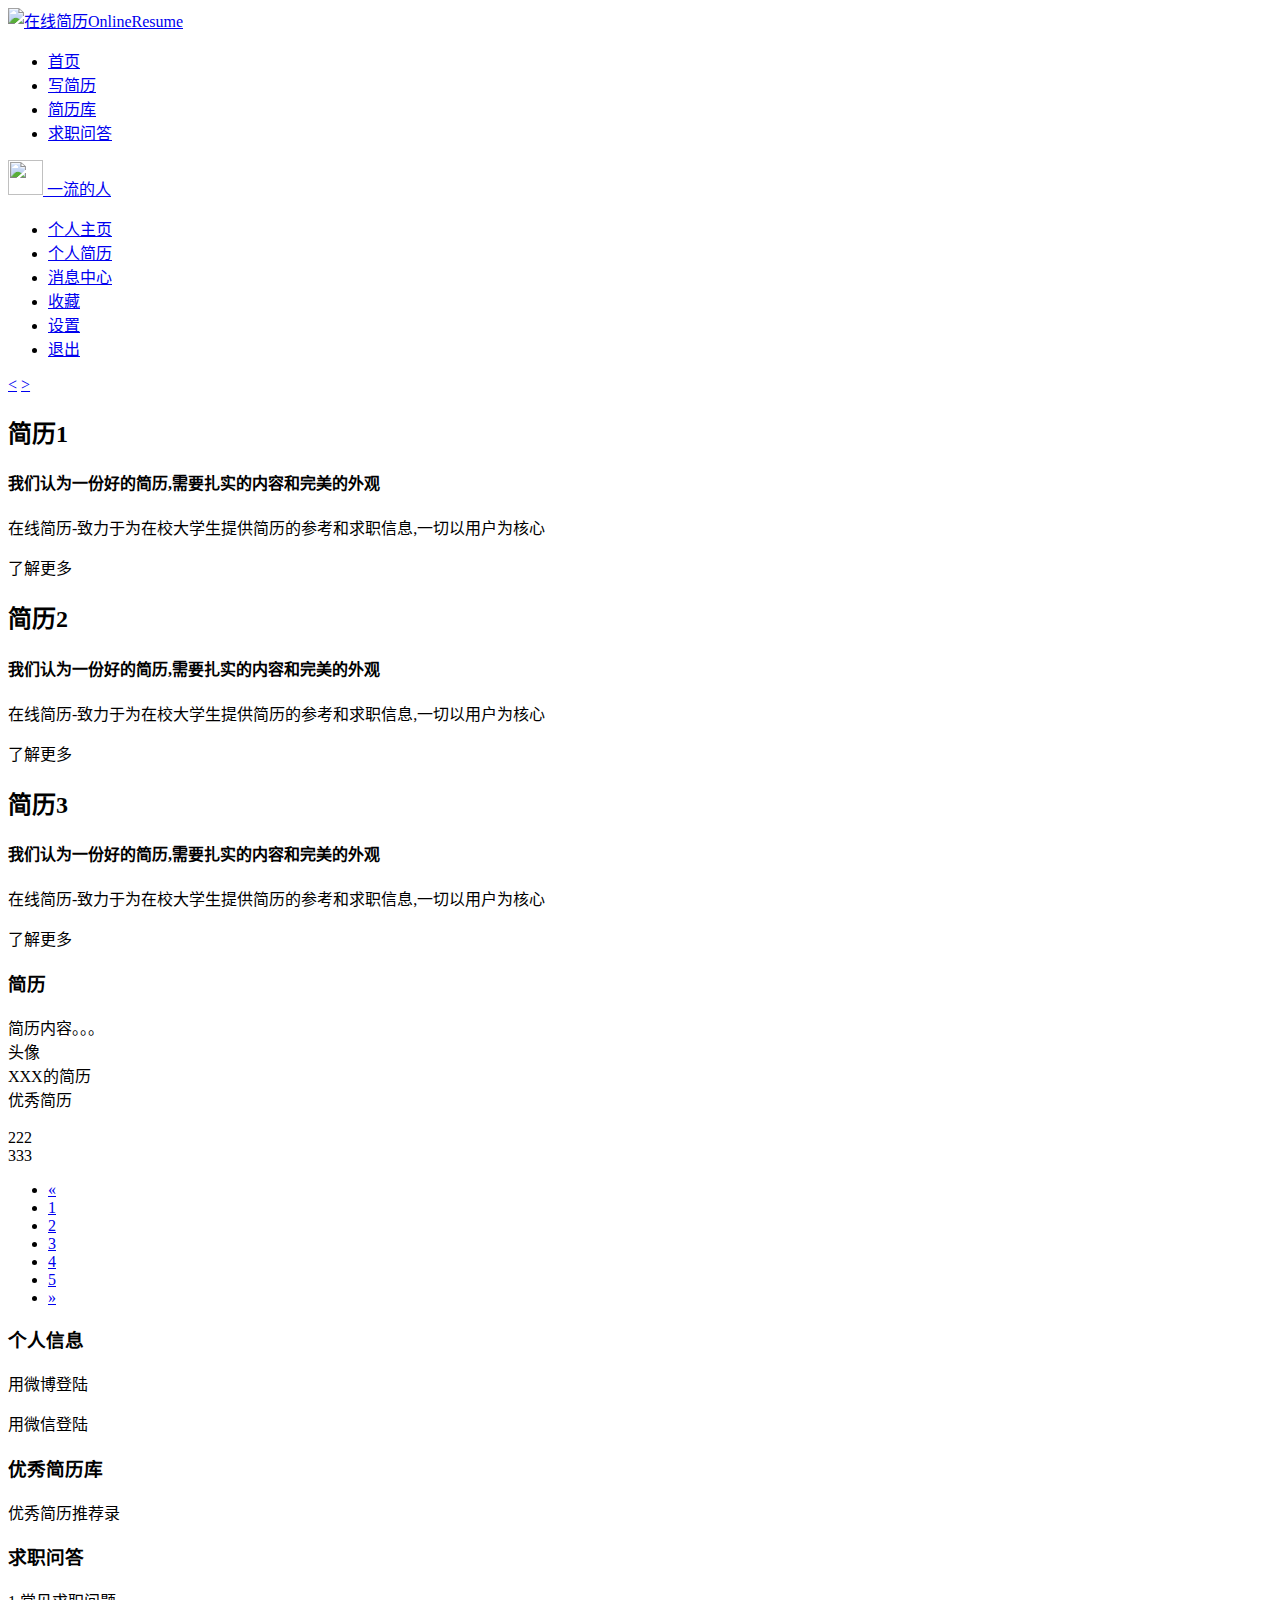
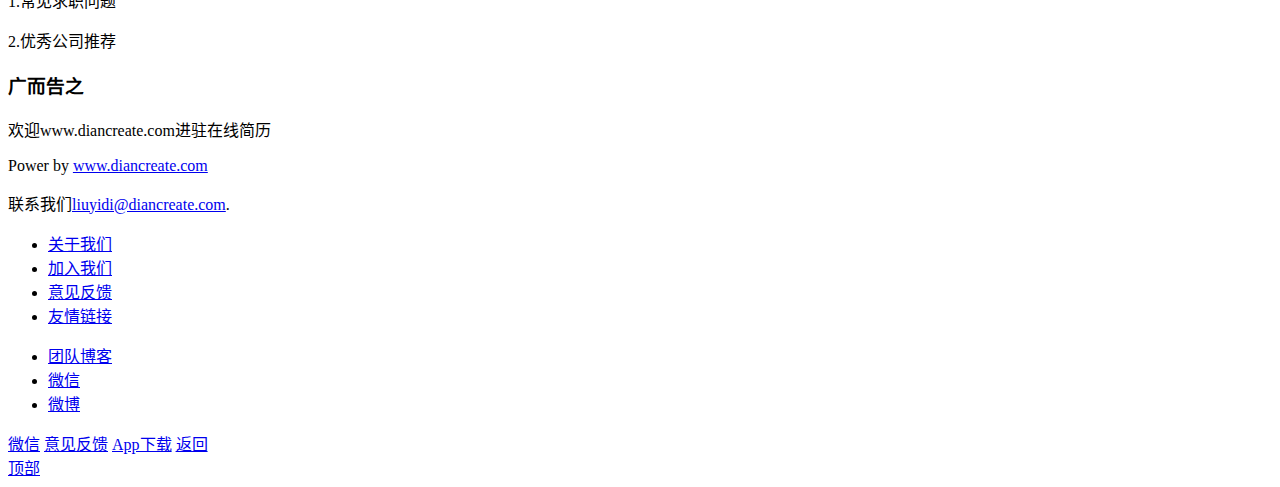
==== index.html @ 69281690 "add register.html README.md" ====
<!Doctype html>
<html lang="zh-cn">
<head>
    <meta http-equiv="content-type" content="text/html charset=utf-8">
    <title>OnlineResume</title>
    <meta name="keywords" content="在线简历，大学生求职神器">
    <meta name="description" content="OnlineResume-在线简历生成器">
    <meta name="viewport" content="width=device-width,initial-scale=1">
    <link rel="icon" href="" type="image/x-icon">
    <!--CSS-->
    <link rel="stylesheet" type="text/css" href="static/css/global.css"/>
    <link rel="stylesheet" type="text/css" href="static/css/site.css"/>
    
</head>
<body class="body_wrapper">
<div class="header_wrap ">
   <div class="header">
        <div class="logo">
            <a href="/"><img src="static/img/logo3.png" width="120" height="60" alt="在线简历OnlineResume"></a>
        </div>
        <div class="nav">
            <ul class="">
                <li class="active nav_index"><a href="index.html">首页</a></li>
                <li><a href="resume/write.html">写简历</a></li>
                <li><a href="resume/storage.html">简历库</a></li>
                <li><a href="wenda/wenda.html">求职问答</a></li>
            </ul>
        </div>
        <!--<form class="nav-search" method="get" action="/search/s">
            <input type="text" name="q" class="nav-input" value="搜索简历">
            <a href="#" class="search-btn"></a>
        </form>-->
        <div class="menu">
            <!--<div class="inbox"><a href="{:U('User/notification')}">消息</a></div>-->
            <div class="menu_islogin">   
                <div class="uinfo" id="nav-pulldown">
                    <a class="ulink" href="/">
                       <img src="" width="35" height="35" alt="" title=""/>
                       <span>一流的人</span>
                    </a>
                </div>
                <ul class="userlist">
                    <li><a class="icon icon4" href="/"><i></i><span>个人主页</span></a></li>
                    <li><a class="icon icon5" href="/"><i></i><span>个人简历</span></a></li>
                    <li><a class="icon icon6" href="/"><i></i><span>消息中心</span></a></li>
                    <li><a class="icon icon7" href="/"><i></i><span>收藏</span></a></li>
                    <li><a class="icon icon8" href="/"><i></i><span>设置</span></a></li>
                    <li><a class="icon icon9" href="/"><i></i><span>退出</span></a></li>
                </ul>
            </div>
        </div> <!--menu-->  
   </div> <!--header-->
</div>

<div class="banner container">
    <div class="banner-box">
        <a href="javascript:;" id="prev" class="arrow"> &lt;</a>
        <a href="javascript:;" id="next" class="arrow"> &gt;</a>
        <div id="lists" style="left: -1000px">
            <div class="list" data-index="1">
                <h2>简历1</h2>
                <h4>我们认为一份好的简历,需要扎实的内容和完美的外观</h4>
                <p>在线简历-致力于为在校大学生提供简历的参考和求职信息,一切以用户为核心</p>
                <p><a class="btn btn-primary btn-lg">了解更多</a></p>
            </div>
            <div class="list" data-index="2">
                <h2>简历2</h2>
                <h4>我们认为一份好的简历,需要扎实的内容和完美的外观</h4>
                <p>在线简历-致力于为在校大学生提供简历的参考和求职信息,一切以用户为核心</p>
                <p><a class="btn btn-primary btn-lg">了解更多</a></p>
            </div>
            <div class="list">
                <h2>简历3</h2>
                <h4>我们认为一份好的简历,需要扎实的内容和完美的外观</h4>
                <p>在线简历-致力于为在校大学生提供简历的参考和求职信息,一切以用户为核心</p>
                <p><a class="btn btn-primary btn-lg">了解更多</a></p>
            </div>
        </div>
        <div id="buttons">
            <span class="on"></span>
            <span></span>
            <span></span>
        </div>
    </div>
</div>

<div class="container">
    <div class="main">
        <div class="panel panel-primary">
            <div class="panel-heading">
                <h3 class="panel-title">简历</h3>
            </div>
            <div class="panel-body">
                简历内容。。。
            </div>
        </div>
        <div class="content">
            <div class="content-list">
                <div class="content-list-img"><img src="" alt="">头像</div>
                <div class="content-list-cont">
                    <div class="content-list-title">
                        XXX的简历
                    </div>
                    <div class="content-list-body">
                        优秀简历
                    </div>
                </div>
            </div>
            <div class="content-list">
                <div class="content-list-img"><img src="" alt=""></div>
                <div class="content-list-cont">
                    222
                </div>
            </div>
            <div class="content-list">333</div>
        </div>
        <!--pagination-->
        <ul class="pagination">
            <li class="disabled"><a href="#">«</a></li>
            <li class="active"><a href="#">1</a></li>
            <li><a href="#">2</a></li>
            <li><a href="#">3</a></li>
            <li><a href="#">4</a></li>
            <li><a href="#">5</a></li>
            <li><a href="#">»</a></li>
        </ul>
    </div>

    <div class="sider">  
        <div class="panel panel-primary">
          <div class="panel-heading">
            <h3 class="panel-title">个人信息</h3>
          </div>
          <div class="panel-body">
            <p>用微博登陆</p>
            <p>用微信登陆</p>
          </div>
        </div>

        <div class="panel panel-warning">
          <div class="panel-heading">
            <h3 class="panel-title">优秀简历库</h3>
          </div>
          <div class="panel-body">
            优秀简历推荐录
          </div>
        </div>

        <div class="panel panel-danger">
          <div class="panel-heading">
            <h3 class="panel-title">求职问答</h3>
          </div>
          <div class="panel-body">
            <p> 1.常见求职问题 </p>
            <p> 2.优秀公司推荐 </p>
          </div>
        </div>

        <div class="panel panel-info">
          <div class="panel-heading">
            <h3 class="panel-title">广而告之</h3>
          </div>
          <div class="panel-body">
            欢迎www.diancreate.com进驻在线简历
          </div>
        </div>
    </div>
</div>
<div class="clear-footer"></div>

<!--*********************************************footer********************************-->
<div class="footer">
<footer class="container">
    <div class="footer_content clearfix">
        <div class="footer_left">
            <p>Power by <a href="http://www.diancreate.com" rel="nofollow">www.diancreate.com</a></p>
            <p>联系我们<a href="mailto:liuyidi@diancreate.com">liuyidi@diancreate.com</a>.</p>
        </div>
        <div class="footer_center">
            <ul class="list-unstyled">
                <li><a href="about/us.html">关于我们</a></li>
                <li><a href="about/jobs">加入我们</a></li>
                <li><a href="about/feedback">意见反馈</a></li>
                <li><a href="about/friendlink">友情链接</a></li>
            </ul>
        </div>
        <div class="footer_right">
            <ul class="list-unstyled">
                <li><a href="http://blog.diancreate.com" onclick="pageTracker._link(this.href); return false;">团队博客</a></li>
                <li><a href="http://weixin.qq.com/diancreate">微信</a></li>
                <li><a href="https://weibo.com/diancreate">微博</a></li>        
            </ul>
        </div>   
    </div>
</footer>
</div>
<div id="GoTop" class="gotop">
    <a href="javascript:;" class="gotop-weixin">微信</a>
    <a href="/about/feedback" class="gotop-msg" target="_blank">意见反馈</a>
    <a href="m/app" class="gotop-app">App下载</a>
    <a class="gotop-top" href="#top">返回<br/>顶部</a>
</div>
<!--JS
<script src="http://lib.sinaapp.com/js/jquery/1.9.0/jquery.min.js"></script>
<script>
//判断是否成功将Jquery库引入，如果没有成功引入则引入本地Jquery库
if (typeof jQuery == 'undefined') {
    document.write("<script type=\"text/javascript\" src=\"static/js/jquery-1.9.0.min.js\"><\/script>");
}
</script>
<script src="http://lib.sinaapp.com/js/bootstrap/3.0.0/js/bootstrap.min.js"></script>
-->
<script src="static/js/jquery.min.js"></script>
<script src="static/js/jiaodiantu.js"></script>
<script src="static/js/nav.js"></script>

</body>
</html>
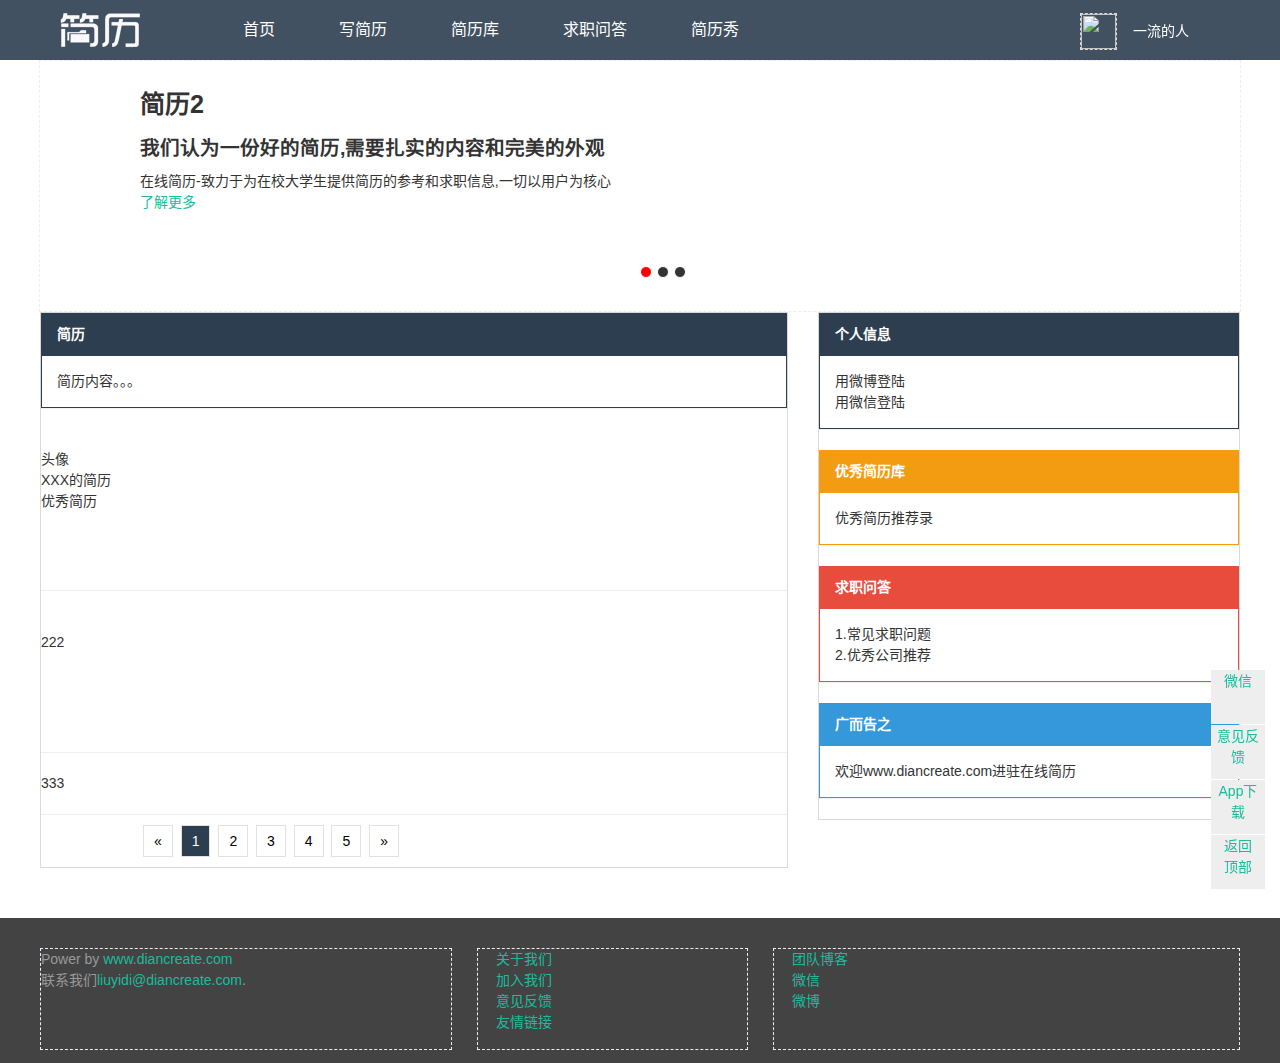
==== commit 0b04eefc: "add" ====
--- a/index.html
+++ b/index.html
@@ -10,20 +10,21 @@
     <!--CSS-->
     <link rel="stylesheet" type="text/css" href="static/css/global.css"/>
     <link rel="stylesheet" type="text/css" href="static/css/site.css"/>
-    
+
 </head>
 <body class="body_wrapper">
-<div class="header_wrap ">
+<div class="header_wrap">
    <div class="header">
         <div class="logo">
-            <a href="/"><img src="static/img/logo3.png" width="120" height="60" alt="在线简历OnlineResume"></a>
+            <a href="/"><img src="static/images/logo3.png" width="120" height="60" alt="在线简历OnlineResume"></a>
         </div>
         <div class="nav">
             <ul class="">
                 <li class="active nav_index"><a href="index.html">首页</a></li>
                 <li><a href="resume/write.html">写简历</a></li>
                 <li><a href="resume/storage.html">简历库</a></li>
-                <li><a href="wenda/wenda.html">求职问答</a></li>
+                <li><a href="forum/forum.html">求职问答</a></li>
+                <li><a href="show/index.html">简历秀</a></li>
             </ul>
         </div>
         <!--<form class="nav-search" method="get" action="/search/s">
@@ -40,12 +41,12 @@
                     </a>
                 </div>
                 <ul class="userlist">
-                    <li><a class="icon icon4" href="/"><i></i><span>个人主页</span></a></li>
+                    <li><a class="icon icon4" href="user/user.html"><i></i><span>个人主页</span></a></li>
                     <li><a class="icon icon5" href="/"><i></i><span>个人简历</span></a></li>
                     <li><a class="icon icon6" href="/"><i></i><span>消息中心</span></a></li>
                     <li><a class="icon icon7" href="/"><i></i><span>收藏</span></a></li>
                     <li><a class="icon icon8" href="/"><i></i><span>设置</span></a></li>
-                    <li><a class="icon icon9" href="/"><i></i><span>退出</span></a></li>
+                    <li><a class="icon icon9" href="javascript:logout();"><i></i><span>退出</span></a></li>
                 </ul>
             </div>
         </div> <!--menu-->  
@@ -200,6 +201,44 @@
     <a href="m/app" class="gotop-app">App下载</a>
     <a class="gotop-top" href="#top">返回<br/>顶部</a>
 </div>
+
+<!--意见反馈-->
+
+<!--<div id="feedback">-->
+    <!--<div id="feedback-icon">-->
+        <!--<div class="feedback-iconw">-->
+            <!--<i></i>-->
+            <!--<span>我要反馈</span>-->
+        <!--</div>-->
+        <!--<em class="error fb-limit">-->
+            <!--今天反馈的已经超过限制。-->
+            <!--<i></i>-->
+        <!--</em>-->
+        <!--<em class="error hide fb-suc">-->
+            <!--反馈提交成功!-->
+        <!--</em>-->
+    <!--</div>-->
+    <!--<div id="feedback-content">-->
+        <!--<div class="feedback-close">x</div>-->
+        <!--<textarea name="" id="" cols="30" rows="10"></textarea>-->
+        <!--<input type="text" name="email"/>-->
+        <!--<em class="error hide">-->
+            <!--<span>您还没填写反馈呢</span>-->
+            <!--<i></i>-->
+        <!--</em>-->
+        <!--<input type="hidden" id="login-email" value/>-->
+        <!--<input type="hidden" id="login-phone" value/>-->
+        <!--<input type="hidden" id="login-usertoken" value/>-->
+    <!--</div>-->
+    <!--<script>-->
+        <!--//定义全局配置-->
+        <!--window.global = window.global || {};-->
+        <!--global.email = "";  //用户登录邮箱-->
+        <!--global.usertoken = jQuery.cookie('user-token');  //用户登录信息-->
+        <!--global.idMd5 = "";  //md5加密后的ID-->
+    <!--</script>-->
+<!--</div>-->
+
 <!--JS
 <script src="http://lib.sinaapp.com/js/jquery/1.9.0/jquery.min.js"></script>
 <script>
@@ -210,9 +249,9 @@
 </script>
 <script src="http://lib.sinaapp.com/js/bootstrap/3.0.0/js/bootstrap.min.js"></script>
 -->
-<script src="static/js/jquery.min.js"></script>
-<script src="static/js/jiaodiantu.js"></script>
-<script src="static/js/nav.js"></script>
+<script src="static/js/lib/jquery.min.js"></script>
+<script src="static/js/index.js"></script>
+<script src="static/js/global.js"></script>
 
 </body>
 </html>--- a/static/css/global.css
+++ b/static/css/global.css
@@ -0,0 +1,398 @@
+@charset "utf-8";
+/**
+ *声明:借鉴于@sofish的typo.css以及reset.css和normalize.css 二次开发而来
+ */
+
+/*---------------------------------定义body全局-------------------------------------*/
+
+/**
+ *定义全局字体颜色和背景颜色
+ *1.chrome、safari
+ *2.firefox系统
+ *3.ie系统
+ */
+html{
+	color:#333;
+	background-color: #fff;
+	-webkit-text-size-adjust:100%;  /* 1 */
+	-ms-text-size-adjust:100%;
+	text-rendering:optimizelegibility;
+	-moz-osx-font-smoothing:grayscale; /* 2 */
+	-webkit-font-smoothing:grayscale;
+}
+
+/*项目仅仅支持IE9+ | Chrome | firefox等,推荐在html中加入.borderbox*/
+html.borderbox *, html.borderbox *:before, html.borderbox *:after {
+  -moz-box-sizing:border-box; /* 2 */
+  -webkit-box-sizing:border-box; /* 1 */
+  box-sizing:border-box;
+}
+
+/* 内外边距通常让各个浏览器样式的表现位置不同  类似于YUI*/
+body, dl, dt, dd, ul, ol, li, h1, h2, h3, h4, h5, h6, pre, code, form, fieldset, 
+legend, input, textarea, p, blockquote, th, td, hr, button, article, aside, 
+details, figcaption, figure, footer, header, menu, nav, section{
+	margin:0;
+	padding:0;
+}
+
+/*HTML5标签设置*/
+article, aside, details, figcaption, figure, footer, header, menu, nav, section{
+  display:block;
+}
+
+/* HTML5 媒体文件跟 img 保持一致 */
+audio, canvas, video{
+  display:inline-block;
+  *display:inline;
+  *zoom:1;
+}
+
+/* 要注意表单元素并不继承父级 font 的问题 */
+/**
+ *默认1em=16px
+ *设置行高为1.8倍,也就是16*1.8=28.8px,1.8em
+ */
+body, button, input, select, textarea{
+  font:400 14px/1.5 Avenir, Microsoft Yahei, Hiragino Sans GB, Microsoft Sans Serif, WenQuanYi Micro Hei, sans-serif;
+}
+
+/* ---------------------------------定义表单Forms----------------------------------- */
+
+/* 去除 IE6 input/button 多余的空白 */
+button, input{
+  *width:auto;
+  *overflow:visible;
+
+  /* 让 input 和 button 一样高 */
+  line-height:normal;
+}
+
+button::-moz-focus-inner,
+input::-moz-focus-inner{
+  padding:0;
+  border:0;
+}
+
+/* 去除 webkit 中 input 和 textarea 的默认样式  */
+input,textarea{
+  /*-webkit-appearance:none;*/
+  border-radius:0;
+}
+
+button,input,optgroup,select,textarea{
+	color:inherit;
+	font: inherit;
+	margin: 0;
+}
+
+button {overflow: visible;}
+
+button,select {text-transform: none;}
+
+button,html input[type="button"], 
+input[type="reset"],
+input[type="submit"] {
+  -webkit-appearance: button; 
+  cursor: pointer; 
+}
+
+button[disabled],html input[disabled] {
+  cursor: default;
+}
+
+/**
+ * Remove inner padding and border in Firefox 4+.
+ */
+button::-moz-focus-inner,
+input::-moz-focus-inner {
+  border: 0;
+  padding: 0;
+}
+
+input,textarea {
+    padding: 7px 10px;
+    margin: 0 5px;
+    border: 1px solid #ddd;
+    color: #333;
+    overflow: auto;
+    line-height: normal;
+}
+
+input[type="checkbox"],
+input[type="radio"] {
+  box-sizing: border-box; 
+  padding: 0; 
+}
+
+input[type="number"]::-webkit-inner-spin-button,
+input[type="number"]::-webkit-outer-spin-button {
+  height: auto;
+}
+
+/**
+ *input[search功能]
+ */
+input[type="search"] {
+  -webkit-appearance: textfield;
+  -moz-box-sizing: content-box;
+  -webkit-box-sizing: content-box; 
+  box-sizing: content-box;
+}
+
+input[type="search"]::-webkit-search-cancel-button,
+input[type="search"]::-webkit-search-decoration {
+  -webkit-appearance: none;
+}
+
+fieldset {border: 1px solid #c0c0c0;margin: 0 2px;padding: 0.35em 0.625em 0.75em;}
+legend {border: 0;padding: 0; }
+textarea {
+    overflow: auto;}
+
+
+
+
+/*----------------------------------定义other----------------------------------------*/
+
+/* ie6 7 8(q) bug 显示为行内表现 */
+iframe{
+  display:block;
+}
+
+/* 块/段落引用 */
+blockquote {
+  position:relative;
+  color: #999;
+  font-weight:300;
+  font-family:Avenir, 'Helvetica Neue', 'Microsoft Yahei', 'Hiragino Sans GB', 'Microsoft Sans Serif', 'WenQuanYi Micro Hei', sans-serif;
+  border-left:1px solid #1abc9c;
+  padding-left:1em;
+  margin:1em 3em 1em 2em;
+}
+
+@media only screen and ( max-width:640px ){
+  blockquote{ margin:1em 0; }
+}
+
+
+/* 统一上标和下标 */
+sub, sup{
+  font-size:75%;
+  line-height:0;
+  position:relative;
+}
+
+:root sub, :root sup{
+  vertical-align:baseline; /* for ie9 and other modern browsers */
+}
+
+sup{
+  top:-0.5em;
+}
+
+sub{
+  bottom:-0.25em;
+}
+
+/* 一致的 del 样式 */
+del{
+  text-decoration:line-through;
+}
+
+address, caption, cite, code, dfn, em, th, var{
+  font-style:normal;
+  font-weight:400;
+}
+
+
+
+
+q:before, q:after{
+  content:'';
+}
+
+/* 标记，类似于手写的荧光笔的作用 */
+mark{
+  background:#fffdd1;
+  border-bottom:1px solid #ffedce;
+  padding:2px;margin:0 5px;
+}
+
+/* 代码片断 */
+pre, code, pre tt{
+  font-family:Courier, 'Courier New', monospace;
+}
+
+pre{
+  background:#f8f8f8;
+  border:1px solid #ddd;
+  padding:1em 1.5em;
+  display:block;
+  -webkit-overflow-scrolling: touch;
+}
+
+/* */
+hr{ 
+	display:block;
+    height:1px;
+    border:0;  
+    border-top:1px solid #cccccc;
+    margin:1em 0;
+    padding:0;
+}
+
+/* -------------------------------定义有序列表和无序列表-------------------------- */
+
+ul, ol{
+  list-style:none;
+}
+
+ul{margin-left:1.3em;list-style:disc;}
+
+ol{list-style:decimal;margin-left:1.9em;}
+
+li ul,li ol, ul ul,ol ol,ul ol,ol ul{
+  margin-top:0;
+  margin-bottom:0;
+  margin-left:2em;
+}
+
+li ul,ul ul,ol ul{
+  list-style:circle;
+}
+
+/* -------------------------------定义文本,字体大小和链接Links -------------------------- */
+
+a{ color:#1abc9c; text-decoration:none;}
+/*a:hover{ color:#555; text-decoration:underline; border-bottom-color:#555;}*/
+
+small{font-size:0.9em;color:#888;}
+strong, b{font-weight:bold;color:#000;}
+
+h1,h2,h3,h4,h5,h6{
+	margin-bottom: 0.4em;  /* 16*0.4=6.4px */
+	line-height: 1.5;
+}
+h1{font-size: 2em;} 
+h2{font-size: 1.8em;}
+h3{font-size: 1.6em;}
+h4{font-size: 1.4em;}
+h5,h6{font-size: 1.2em;}
+
+p{}
+
+/* 文本高亮选中 */
+::-moz-selection{
+  background:#08c;
+  color:#fff;
+}
+
+::selection{
+  background:#08c;
+  color:#fff;
+}
+
+
+/* 强制文本换行 */
+.textwrap, .textwrap td, .textwrap th{
+  word-wrap:break-word;
+  word-break:break-all;
+}
+
+.textwrap-table{
+  table-layout:fixed;
+}
+
+/* 提供 serif 版本的字体设置: iOS 下中文自动 fallback 到 sans-serif */
+.serif{ font-family:Palatino, Optima, Georgia, serif; }
+
+/* ---------------------------------定义图像Imgs---------------------------------- */
+
+/* 去除默认边框 */
+fieldset, img{
+  border:0;
+}
+
+/* 图片说明 */
+figcaption{
+  font-size:0.9em;
+  color:#888;
+}
+
+/* 解决 IE6-7 图片缩放锯齿问题 */
+img{
+  -ms-interpolation-mode:bicubic;
+}
+
+/*圆形图像生成*/
+img .img-circle{
+	-webkit-border-radius: 50%; 
+}
+
+/* ---------------------------------定义表格Tables ---------------------------------- */
+/* 去掉各Table cell 的边距并让其边重合 */
+table{
+  border-collapse:collapse;
+  border-spacing:0;
+}
+
+/* IE bug fixed: th 不继承 text-align */
+th{
+  background:#fbfbfb;
+  text-align:inherit;
+}
+
+table th, table td,table caption{
+  border:1px solid #ddd;
+  padding:0.5em 1em;
+  color:#666;
+}
+
+table thead th{
+  background:#f1f1f1;
+}
+
+table caption{
+  border-bottom:none;
+  text-align:left;
+}
+
+/* ---------------------------------清楚浮动 ---------------------------------- */
+.clearfix:before, .clearfix:after{
+  content:"";
+  display:table;
+}
+
+.clearfix:after{
+  clear:both;
+}
+
+.clearfix{
+  zoom:1;
+}
+
+/*=================================响应式布局===================================*/
+
+
+
+/*=================================面板===================================*/
+.panel{ margin-bottom: 21px; background-color: #fff; border: 1px solid transparent; /*border-radius: 4px;*/
+  -webkit-box-shadow: 0 1px 1px rgba(0,0,0,0.05);box-shadow: 0 1px 1px rgba(0,0,0,0.05);}
+.panel-primary{ border-color: #2c3e50;}
+.panel-primary>.panel-heading { color: #ffffff; background-color: #2c3e50; border-color: #2c3e50;}
+.panel-primary{ border-color: #2c3e50;}
+.panel-primary>.panel-heading { color: #ffffff; background-color: #2c3e50; border-color: #2c3e50;}
+.panel-success{ border-color: #18bc9c;}
+.panel-success>.panel-heading { color: #ffffff; background-color: #18bc9c; border-color: #18bc9c;}
+.panel-warning{ border-color: #f39c12;}
+.panel-warning>.panel-heading { color: #ffffff; background-color: #f39c12; border-color: #f39c12;}
+.panel-danger{ border-color: #e74c3c;}
+.panel-danger>.panel-heading { color: #ffffff; background-color: #e74c3c; border-color: #e74c3c;}
+.panel-info{ border-color: #3498db;}
+.panel-info>.panel-heading { color: #ffffff; background-color: #3498db; border-color: #3498db;}
+
+/*面板heading、面板title、面板主体body*/
+.panel-heading { padding: 10px 15px; border-bottom: 1px solid transparent;/* border-top-right-radius: 2px; border-top-left-radius: 2px;*/}
+.panel-title{ margin-top: 0; margin-bottom: 0; font-size: 14px; color: inherit;}
+.panel-body { padding: 15px;}--- a/static/css/site.css
+++ b/static/css/site.css
@@ -0,0 +1,191 @@
+
+/************************************header***********************************/
+/*header*/
+.header_wrap{ background-color:#2C3E50; height:60px; position:fixed; left:0; top:0; z-index:99999; width:100%; transition:all 0.5s ease; opacity:0.9;}
+.header{width:1200px; margin:0 auto;}
+.header .logo{float:left; display:inline;width:120px; height:60px;}
+.header .nav{float:left; display: inline; margin-left:35px; line-height:60px;}
+.header .nav ul li{display:inline; height:100%; transition:all 0.5s ease;}
+.header .nav ul li a{color:#fff; padding:0 30px;  font-size:16px; text-decoration: none;}
+/*.header .nav .nav-search{float: left; display: inline; height: 60px; width:120px; margin-left:30px; line-height:60px;}
+.header .nav .nav-search .nav-input{height: 60px; line-height: 60px;}*/
+.header .menu{float:right; display:inline; position:relative;}
+/*.header .inbox{position: relative; display: inline; line-height: 60px; height: 60px;}*/
+.header .menu .menu_islogin{position:relative; z-index:100; width:170px;}
+.header .menu .menu_islogin .uinfo{height:60px; line-height:60px;}
+.header .menu .menu_islogin .uinfo a{padding:0 10px 0; display:block; overflow:hidden;}
+.header .menu .menu_islogin .uinfo .ulink img{border:1px dashed #d9d9d9;}
+.header .menu .menu_islogin .uinfo .ulink *{display:inline-block;vertical-align:middle;}
+.header .menu .menu_islogin .uinfo a span{color:#fff; padding:0 12px 0;}
+.header .menu .menu_islogin .userlist{position:absolute; display: none; z-index:1000; left:0; top:60px; width:168px; border:1px solid #d9d9d9; background-color:#fff;}
+.header .menu .menu_islogin .userlist li{height:30px; line-height:30px; list-style-type: none;}
+.header .menu .menu_islogin .userlist li a{width:168px; display:block; text-align:center; border-bottom:1px dashed #eee; line-height:30px; color:#555;}
+.header .menu .menu_islogin .userlist li a:hover{background-color:#1f6692; color:#fff; text-decoration: none;}
+
+/*container*/
+.container{margin: 0 auto; width: 1200px;}
+
+/*banner*/
+.banner{height: 200px;margin-top: 60px; padding: 25px 0px; border: 1px dashed #eee;}
+.banner-box{width:1000px; height: 200px; overflow: hidden; margin: 0px auto; z-index: 1; position: relative;}
+#lists{ width: 5000px; height: 200px; position: absolute; }
+#lists .list{float: left; width:1000px; height: 200px;}
+#buttons {position:absolute; height: 10px; width: 100px; z-index: 2; top: 180px; left:500px;}
+#buttons span { cursor: pointer; float: left; border: 1px solid #fff; width: 10px; height: 10px; border-radius: 50%; background: #333; margin-right: 5px;}
+#buttons .on {  background: red;}
+.arrow { cursor: pointer; display: none; line-height: 39px; text-align: center; font-size: 36px; font-weight: bold; width: 40px; height: 40px;  position: absolute; z-index: 2; top: 180px; background-color: RGBA(0,0,0,.3); color: #fff;}
+.arrow:hover { background-color: RGBA(0,0,0,.7);}
+#lists:hover .arrow { display: block;}
+#prev { left: 20px;}
+#next { right: 20px;}
+
+/*maincontent*/
+.main{background-color:#fff; width:746px; height:auto; display:inline; float:left; border:1px solid #d9d9d9; margin-bottom:50px;}
+
+.content{ position: relative; clear: both; }
+.content-list{  border-bottom: 1px solid #efefef; padding: 20px 0px 20px;}
+.content-list-cont{height: 100px;}
+
+/*pagination*/
+.pagination{ margin:10px auto; margin-left:100px;}
+ul.pagination li{
+  border: 1px #e1e1e1 solid;
+  text-decoration: none;
+  display: inline-block;
+  height: 30px;
+  line-height: 30px;
+  padding: 0 10px;
+  background: white;
+  margin: 0 2px;
+  vertical-align: middle;
+}
+ul.pagination li a{
+	text-decoration: none; color: #000;
+}
+ul.pagination li.active{
+	background: #2c3e50;
+}
+ul.pagination li.active a{
+	color: #fff;
+}
+
+/*sider*/
+.sider{width:420px; background-color:#fff; display:inline; float:right; height:auto; border:1px solid #d9d9d9;}
+
+.sider .sider_uinfo{padding:15px 20px;width:260px; height:80px; border-bottom:2px solid #dfdfe1; position:relative;}
+.sider .sider_uinfo .sider_img{float:left; width:80px; height:80px; border:1px dashed #d9d9d9; display:inline;}
+.sider .sider_uinfo .sider_intro{width:160px; margin-left:18px; float:left; display:inline;}
+.sider .sider_uinfo .sider_intro h3{font-weight:normal; height:24px; line-height:24px; overflow:hidden;}
+.sider .sider_uinfo .sider_intro p{font-size:14px; color:#777; height:50px; line-height:20px; padding-top:6px;}
+
+.sider .sider_list{clear:both; margin-top:10px; font-size:14px; width:300px; margin-bottom:20px;}
+.sider .sider_list li{padding:0 20px; height:49px; line-height:49px; position:relative; background-color:#efefef; border-bottom:1px dashed #d9d9d9;}
+
+
+/******************************************footer******************************************/
+
+.footer{width:100%; background-color:#434343; height:145px; margin:0px auto; color:#999; clear:both;}
+.footer_content{padding-top:30px; padding-bottom: 10px;}
+.footer_content ul,li{list-style-type:none;}
+.footer_content div{float:left; display:inline; height:100px; border:1px dashed #eee;}
+.footer_content .footer_left{width:410px; margin-right:25px;}
+.footer_content .footer_center{width:250px; margin-right:25px; padding-right:19px;}
+.footer_content .footer_right{width:465px;}
+
+
+.gotop{position: fixed; right: 15px; bottom: 10px; z-index: 1030;}
+.gotop a{ display: block; position: relative; margin: 1px 0; outline: none;height: 52px;width: 52px;
+  background-color: #eee; border: 1px solid #eee; text-align:center;
+}
+
+/*************************WriteResume********************************************/
+.resume{margin-top: 80px;}
+.rmain{background-color:#fff; width:76%; height:auto; display:inline; float:left; border:1px solid #d9d9d9; margin-bottom:50px;}
+.rsider{width:18%; background-color:#fff; display:inline; float:right; height:auto; border:1px solid #d9d9d9;}
+
+
+.sidebar{width: 216px; position: absolute; right: 100px;}
+.sidebar-fixed{position: fixed; _position:absolute; top:70px; right:100px; z-index: 250px;}
+
+/*******************************************Login&register******************************************/
+
+input[type="text"],input[type="password"]{border:1px solid #f1f1f1; outline:none; font:14px "微软雅黑",Arial; height:20px; padding:7px 10px;}
+
+.login_wrapper{width:760px; margin:0 auto; color:#777; font-size:16px; padding-top:80px; zoom:1;}
+.login_box{min-height:300px; background:#fff; padding:40px; overflow:hidden; position:relative;}
+.login_left{display:block;width:450px; margin:0; border-right:1px solid #ccc; float:left;}
+.login_title{font:"微软雅黑"; margin-bottom:25px; padding-bottom:10px; border-bottom:1px solid #eceef1;}
+.login_form input#email,.login_form input#password{width:350px; font-size:16px;}
+.login_form input[type="text"],.login_form input[type="password"]{margin:0 0 25px 30px;}
+.checkbox{ vertical-align:top; float:left; cursor:default; margin-left:30px;}
+.login_error{position: absolute; display: none; top: 50px; left: 0; font-size: 13px; line-height: 30px; color:red;}
+.submit{ width:155px; height:46px; font-size:16px; clear:both; float:left; color:#fff; border:none; text-align:center; margin-left:30px; margin-top:15px;}
+.submit_register{background:#36A9E5; }
+.submit_login{background:#17B385;}	
+
+.login_right{float:right; width:199px; margin:10px 0 0 30px; line-height:30px; position:relative; text-align:center;}
+.login_right h3{font: "微软雅黑";}
+.login_now{width:155px; font-size:16px; color:#fff; height:46px; line-height:46px; vertical-align:middle; background:#17B385; margin-left:22px;  float:left;border:none; text-align:center;}
+.register_now{width:155px; font-size:16px; color:#fff; height:46px; line-height:46px; vertical-align:middle; background:#36A9E5; margin-left:22px;  float:left;border:none; text-align:center;}
+
+.login_others{clear:both; display:block; margin-top:50px; line-height:50px;  color: #a2a8b3;}
+
+.pwd_lost{color: #a2a8b3;float:right; margin-right:60px;margin-top:15px; line-height: 50px;}
+
+/******************************************Sideinfo******************************************/
+
+.panel-body .word{float: left;margin-left: 10px;width: 200px;}
+.panel-body .img {width: 90px;float: left;display: inline;}
+.panel-body .img .imgcircle{display: block;border-radius: 80px; width: 90px; height: 90px;}
+
+
+/******************************************About******************************************/
+
+#main{min-height: 750px; padding: 20px 0;}
+.about-left{
+	position: relative;
+	width: 220px; 
+	padding: 0 20px; 
+	overflow: visible; 
+	background-color: #fff;
+	-webkit-box-shadow: 0 2px 4px rgba(0, 0, 0, 0.1);
+	-moz-box-shadow: 0 2px 4px rgba(0, 0, 0, 0.1);
+	box-shadow: 0 2px 4px rgba(0, 0, 0, 0.1);
+	list-style-type: none;
+	float: left;
+}
+.about-right{
+	margin-left: 280px;
+	background: #fff;
+	overflow: hidden;
+	-webkit-box-shadow: 0 2px 4px rgba(0, 0, 0, 0.1);
+	-moz-box-shadow: 0 2px 4px rgba(0, 0, 0, 0.1);
+	box-shadow: 0 2px 4px rgba(0, 0, 0, 0.1);
+}
+
+.about-left li{
+	position: relative;
+	width:220px;
+	height: 60px;
+	overflow: visible;
+	border-bottom: 1px solid #edf1f2;
+}
+.about-left li.selected:before{
+	content:" ";
+	position:  absolute;
+	top: 0;
+	width: 2px;
+	height: 60px;
+	background: #F84E4E;
+	left: -21px;
+}
+.about-left li a{
+	position: relative;
+	display: block;
+	padding-left: 10px;
+	height: 60px;
+	line-height: 60px;
+	text-decoration: none;
+	font-size: 14px;
+	color: #787d82;
+}